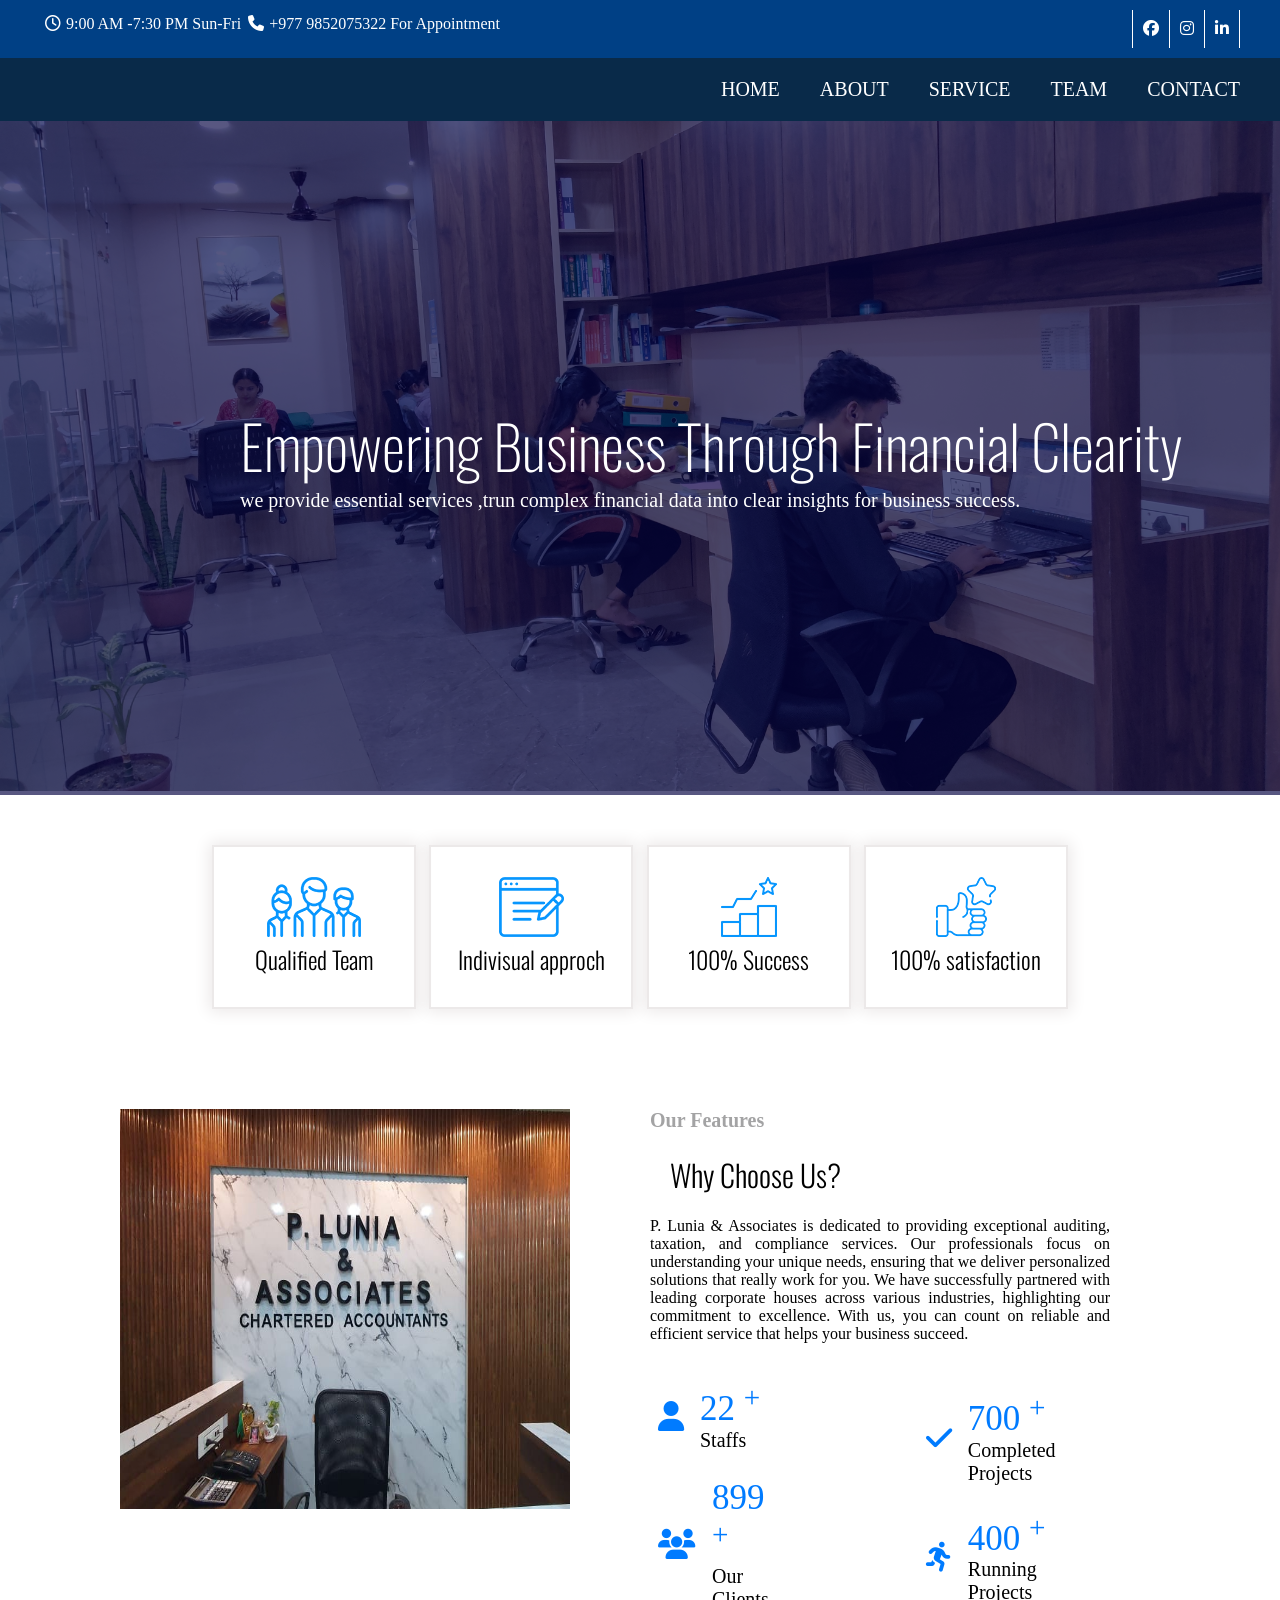
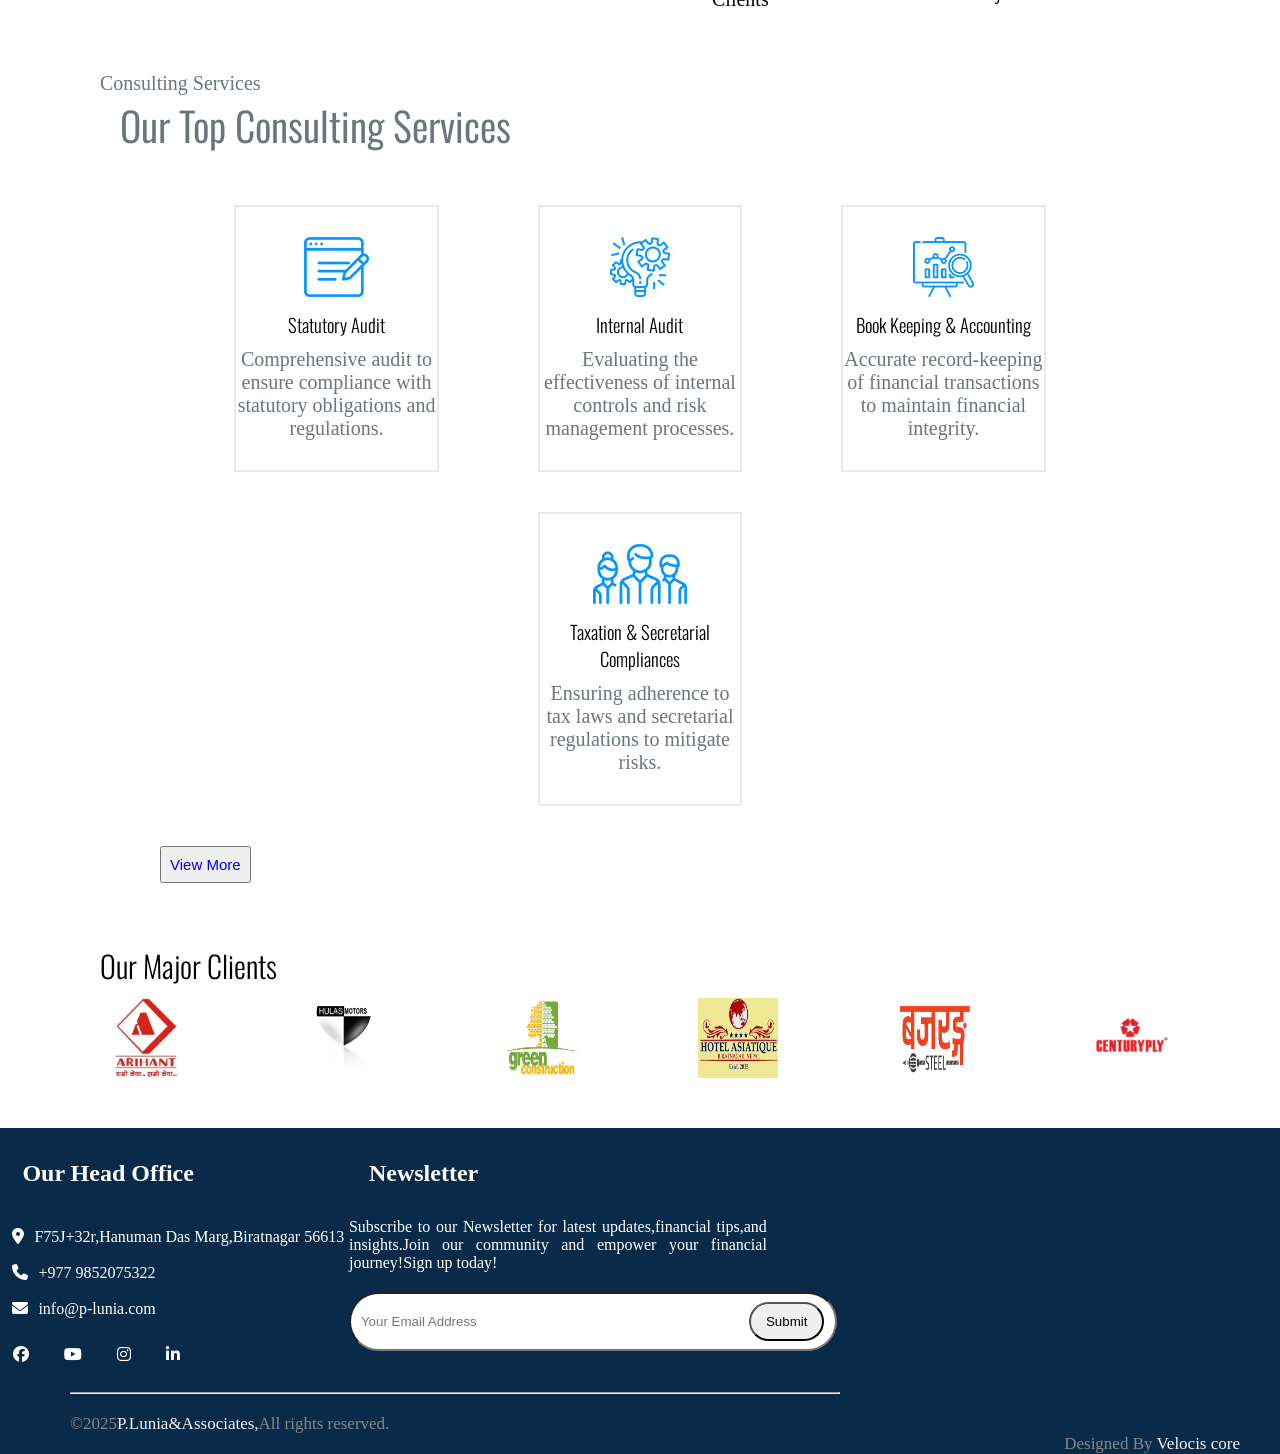
==== index.html @ 64628b95 "setup" ====
<!DOCTYPE html>
<html lang="en">
  <head>
    <meta charset="UTF-8" />
    <meta name="viewport" content="width=device-width, initial-scale=1.0" />
    <title>Document</title>
    <link rel="stylesheet" href="Assets/css/home.css" />
    <link
      rel="stylesheet"
      href="https://cdnjs.cloudflare.com/ajax/libs/font-awesome/6.7.2/css/all.min.css"
    />
    <style>
      @import url("https://fonts.googleapis.com/css2?family=Manrope:wght@200..800&family=Oswald:wght@200..700&family=Poppins:ital,wght@0,100;0,200;0,300;0,400;0,500;0,600;0,700;0,800;0,900;1,100;1,200;1,300;1,400;1,500;1,600;1,700;1,800;1,900&display=swap");
    </style>
  </head>
  <body>
    <!-- header section -->
    <header>
      <div class="topbar">
        <!-- wrapper starts here -->
        <div class="wrapper">
          <div><i class="fa-regular fa-clock"></i>9:00 AM -7:30 PM Sun-Fri</div>
          <div>
            <i class="fa-solid fa-phone"></i>+977 9852075322 For Appointment
          </div>
        </div>
        <!-- wrapper ends here -->
        <!-- social media starts here -->
        <div class="socialmedia">
          <a href="#"><i class="fa-brands fa-facebook"></i></a>
          <a href="#"><i class="fa-brands fa-instagram"></i></a>
          <a href="#"><i class="fa-brands fa-linkedin-in"></i></a>
        </div>
        <!-- social media ends here -->
      </div>
      <div class="navbar">
        <ul>
          <li><a href="index.html">HOME</a></li>
          <li><a href="about.html">ABOUT</a></li>
          <li><a href="service.html">SERVICE</a></li>
          <li><a href="team.html">TEAM</a></li>
          <li><a href="contact.html">CONTACT</a></li>
        </ul>
      </div>
    </header>
    <!-- home section starts -->
    <section class="home">
      <div class="img1">
        <img src="Assets/img/home/background.jpg" alt="img" />
      </div>
      <div class="content">
        <h2>Empowering Business Through Financial Clearity</h2>
        <p>
          we provide essential services ,trun complex financial data into clear
          insights for business success.
        </p>
      </div>
      <!-- card section -->

      <div class="card">
        <div class="team">
          <img src="Assets/img/home/home1.png" alt="icon" />
          <h2>Qualified Team</h2>
        </div>
        <div class="team">
          <img src="Assets/img/home/home2.png" alt="icon" />
          <h2>Indivisual approch</h2>
        </div>
        <div class="team">
          <img src="Assets/img/home/home3.png" alt="icon" />
          <h2>100% Success</h2>
        </div>
        <div class="team">
          <img src="Assets/img/home/home4.png" alt="icon" />
          <h2>100% satisfaction</h2>
        </div>
    </div>
      <!-- features section -->
      <div class="feature">
        <img src="Assets/img/home/about.jpg" alt="img" />
        <div class="right">
          <h3>Our Features</h3>
          <h2>Why Choose Us?</h2>
          <p>
            P. Lunia & Associates is dedicated to providing exceptional
            auditing, taxation, and compliance services. Our professionals focus
            on understanding your unique needs, ensuring that we deliver
            personalized solutions that really work for you. We have
            successfully partnered with leading corporate houses across various
            industries, highlighting our commitment to excellence. With us, you
            can count on reliable and efficient service that helps your business
            succeed.
          </p>
          <div class="row">
            <div>
              <div class="icon1">
                <i class="fa-solid fa-user"></i>
                <div class="text">
                  <h3>22 <sup>+</sup></h3>
                  <p>Staffs</p>
                </div>
              </div>

              <div class="icon1">
                <i class="fa-solid fa-users"></i>
                <div class="text">
                  <h3>899 <sup>+</sup></h3>
                  <p>Our Clients</p>
                </div>
              </div>
            </div>
            <div style="padding: 10px">
              <div class="icon1">
                <i class="fa-solid fa-check"></i>
                <div class="text">
                  <h3>700 <sup>+</sup></h3>
                  <p>Completed Projects</p>
                </div>
              </div>
              <div class="icon1">
                <i class="fa-solid fa-person-running"></i>
                <div class="text">
                  <h3>400 <sup>+</sup></h3>
                  <p>Running Projects</p>
                </div>
              </div>
            </div>
          </div>
        </div>
      </div>
    
      <!-- service section starts -->
      <div class="services">
        <div class="service">
          <p>Consulting Services</p>
          <h2>Our Top Consulting Services</h2>
        </div>
        <div class="card1">
          <div class="team1">
            <img src="Assets/img/home/icon-1.png" alt="icon1" />
            <h3>Statutory Audit</h3>
            <p>
              Comprehensive audit to ensure compliance with statutory
              obligations and regulations.
            </p>
          </div>
          <div class="team1">
            <img src="Assets/img/home/icon-2.png" alt="icon2" />
            <h3>Internal Audit</h3>
            <p>
              Evaluating the effectiveness of internal controls and risk
              management processes.
            </p>
          </div>
          <div class="team1">
            <img src="Assets/img/home/icon-3.png" alt="icon3" />
            <h3>Book Keeping & Accounting</h3>
            <p>
              Accurate record-keeping of financial transactions to maintain
              financial integrity.
            </p>
          </div>
          <div class="team1">
            <img src="Assets/img/home/icon-4.png" alt="icon1" />
            <h3>Taxation & Secretarial Compliances</h3>
            <p>
              Ensuring adherence to tax laws and secretarial regulations to
              mitigate risks.
            </p>
          </div>
        </div>
        <div class="context">
          <button><a href="service.html">View More</a></button>
        </div>
      </div>
      <div class="last">
        <h2>Our Major Clients</h2>

        <div class="clients">
          <img src="Assets/img/home/client1.jpg" alt="" />
          <img src="Assets/img/home/client2.png" alt="" />
          <img src="Assets/img/home/client3.png" alt="" />
          <img src="Assets/img/home/client4.png" alt="" />
          <img src="Assets/img/home/client5.png" alt="" />
          <img src="Assets/img/home/client6.png" alt="" />
        </div>
      </div>
    </section>
    <!-- footer starts -->
    <footer>
      <div class="container">
        <div class="left-content">
          <h2 style="margin: 20px;line-height: 50px;">Our Head Office</h2>            
          <p><i class="fa-solid fa-location-dot"></i>F75J+32r,Hanuman Das Marg,Biratnagar 56613</p>
           <p><i class="fa-solid fa-phone"></i>+977 9852075322</p>
           <p><i class="fa-solid fa-envelope"></i>info@p-lunia.com</p>
          <div class="social">
            <i class="fa-brands fa-facebook"></i>
            <i class="fa-brands fa-youtube"></i>
            <i class="fa-brands fa-instagram"></i>
            <i class="fa-brands fa-linkedin-in"></i>
          </div>
        </div>
        <div class="right-content">
          <h2 style="margin: 20px;line-height: 50px;">Newsletter</h2>
          <p style="width: 45%; text-align: justify;">
            Subscribe to our Newsletter for latest updates,financial tips,and
            insights.Join our community and empower your financial journey!Sign
            up today!
          <!-- form start -->
          <div class="form">
            <div class="input">
              <input
                type="email"
                required
                placeholder="Your Email Address"
              />
            </div>
            <div class="button">
              <button type="submit">Submit</button>
            </div>
          </div>
        </div>
      </div>
      <hr style="width: 60%; margin: 20px 0px 20px 70px;"/>
      <div class="bottom-footer">
        <p style="margin-left:70px;font-size: 17px;color: rgb(136, 136, 135);">&copy;2025<span style="color: rgb(245, 239, 239);">P.Lunia&Associates,</span>All rights reserved.</span></p>
        <p style="text-align: right; margin-right:40px; font-size:17px; color: rgb(136, 136, 135);" >Designed By <span style="color: rgb(249, 247, 247);">Velocis core</span></p>
    </div>
    </footer>
  </body>
</html>
---- Assets/css/home.css ----
*{
    padding: 0;
    margin: 0;
    text-decoration: none;
}
/* navbar start */
.topbar{
    background-color: #004085;
   display: flex;
   justify-content: space-between;
   color: white;
   padding: 10px 40px;
}
.wrapper{
 display:flex;
gap: 2px;
}

.wrapper i{
    margin: 5px 5px;
}
.socialmedia{
    display: flex;
    justify-content: center;
    align-items: center;
   a:first-child{
    border-left: 1px solid white;
   }
a{
 color: white;
border-right: 1px solid white; 
 padding: 10px 10px; 
    margin-top: 0;
    margin-bottom: 0;
}
a:hover{
    background-color: white;
    color: #007bff;
}
}
.navbar  {
    background-color: #092a49;
    color: white;
    padding: 20px 10px;
ul{
    display: flex;
    list-style: none;
    gap: 10px;
    justify-content: flex-end;

}
a{
    color: white;
    font-size: 20px;
    margin-right: 30px;
}
a:hover{
    color:#007bff;;
}
} 
/* navbar ends */

/* home section starts */
.img1{
    position: relative;
img{
    height: 670px;
       width: 100%; 
       object-fit: cover; 
}
}
.content{
    position: absolute;
    top: 25rem;
    left: 15rem;
    color: white;
    h2{
        font-size: 60px;
        font-family: 'Oswald';
        font-weight: 200;
    }
    p{
        font-size: 20px;
    }  
}
.img1::after{
    content: "";
    top: 0px;
    bottom: 0px;
    right: 0px;
    left: 0px;
     background-color: #040241a9; 
    position: absolute;

}
/* card section */
.card{
        width: 68%;
        background-color: white;
        margin: 0 auto;
        
        display: flex;
        justify-content: space-around;
        flex-wrap: wrap;
        h2{
            font-family: 'Oswald';
            font-weight: 300;
        }
   
    .team{
        flex-basis: 23%;
        margin: 50px 0px;
        text-align: center;
        padding: 30px 0px;
        border: 2px solid rgb(236, 233, 233);
        box-shadow: 0px 0px 15px 3px rgb(236, 233, 233);
        h3{
            padding: 10px 10px;
             font-family: 'Oswald',sans-serif; 
             font-weight: 300;
            }        
    }
    .team:hover{
        box-shadow: none;
    }
    
}
    
    /* features section */
    .feature{
        margin: 50px;
        display:flex;
        justify-content: space-around; 
         margin-left:80px;
           img{
            height: 400px;
            width: 450px;
        }       
    .right{
        width:40%;
        text-align: justify;
        margin-right: 5rem;
         
         h3{
            color: #a3a3a4;
            font-size: 20px;
        } 
        h2{
            font-family:'Oswald',sans-serif ;
            font-size: 30px;
            font-weight: 300;
            padding: 20px;
        }
         .row{
            display: flex;
            padding-top: 20px;
            gap: 120px;
            i{
                padding: 8px;
                color: #007bff;
                align-self: center;
            }
            .icon1{
                display: flex;
                font-size: 30px;
                /* gap: 10px; */
                padding-top: 10px;
               
            } 
            h3{
                font-size: 35px;
                color: #007bff;
                font-weight: 150;
            }
            p{
                font-size: 20px;

            }
           .text{
            padding: 8px;

           }
         }
    }


}
/* service section */
.services {
    /* padding: 50px; */
    .service{
        margin: 50px;
        padding-left: 50px;
    }
    p{
        color:#6c757d;
        font-size: 20px;
         
    }
    h2{
        font-size: 40px;
       margin-left: 20px;
        color:#6c757d;
        font-family: 'Oswald'; 
        font-weight: 350;  
    }
    
        h3{
            
             font-family: 'Oswald'; 
             font-weight: 300;
            }        
    
    }
    .card1{

        width: 68%;
        background-color: white;
        margin: 0 auto;
        display: flex;
        justify-content: space-around;
        flex-wrap: wrap;
        gap: 40px 40px;
        
    }
        
   
    .team1{
        flex-basis: 23%;
        text-align: center;
        padding: 30px 0px;
        border: 2px solid rgb(236, 233, 233);
        h3{
            padding: 10px 10px;
             font-family: 'Oswald',sans-serif; 
             font-weight: 300;
            }        
    }  
    .team1:hover{
        box-shadow: 0px 0px 15px 3px rgb(236, 233, 233);
    }


/* for button */
   .context{
    margin-left: 10rem;
    padding-top:40px;
    button{
        font-size: 15px;
        padding: 8px;
    }

   }

   /* last section */
   .last{
    padding: 50px;
    h2{
        margin-left: 40px;
        padding: 10px;
        font-family: 'Oswald',sans-serif;
        font-weight: 300;
        font-size: 30px;
    }
   }
   .clients{
    display: flex;
    justify-content: space-around;
    
img{
    width: 80px;
   }
}

/* footer starts */
footer{
    background-color: #092a49;

   }
.container{
    color: white;
    display: flex;
    margin: 0 auto;
    justify-content: space-around;
    
         p i{
       margin: 10px;
     }

    .social i{
        color: white;
        padding: 20px 20px 10px 11px;
    }
            .form{
            position: relative;
        }
            input{
             padding: 20px 10px;
            width: 50%;
            margin-top:20px;
            border-radius: 40px;
           
        }
       button{
             padding: 10px 15px;
            border-radius: 30px;
             position: absolute;
             left: 30em; 
             top: 2.2em;
            
        }
        button:hover{
            background-color: #092a49;
            color: #007bff;
            
        }
        
        
    }
    /* using media query for responsive websites */
     @media(max-width:768px){
        
        /* body{
            font-size: 14px;
        } */
        /* for home section */
        .content{
            h2{
                font-size: 45px;
                text-align: center;
            }
            
        }
        /* for card section */
        /* .card{
            flex-wrap: wrap;
            .team{
                flex-basis: 48%;
            }
        } */
        /* for feature section */
       .feature{
        flex-wrap: wrap;
        .right{
            padding-top: 20px;
            width: 80%;
        }
       }
       /* for services section */
       .card1{
        flex-wrap: wrap;
        
        .team1{
            flex-basis: 25%;
            /* margin: 30px; */
            padding: 10px;
        }
       }
       }
       /* for last section */
       /* .last{
       } */
/* for footer section */
       .container{
        flex-wrap: wrap;
       }
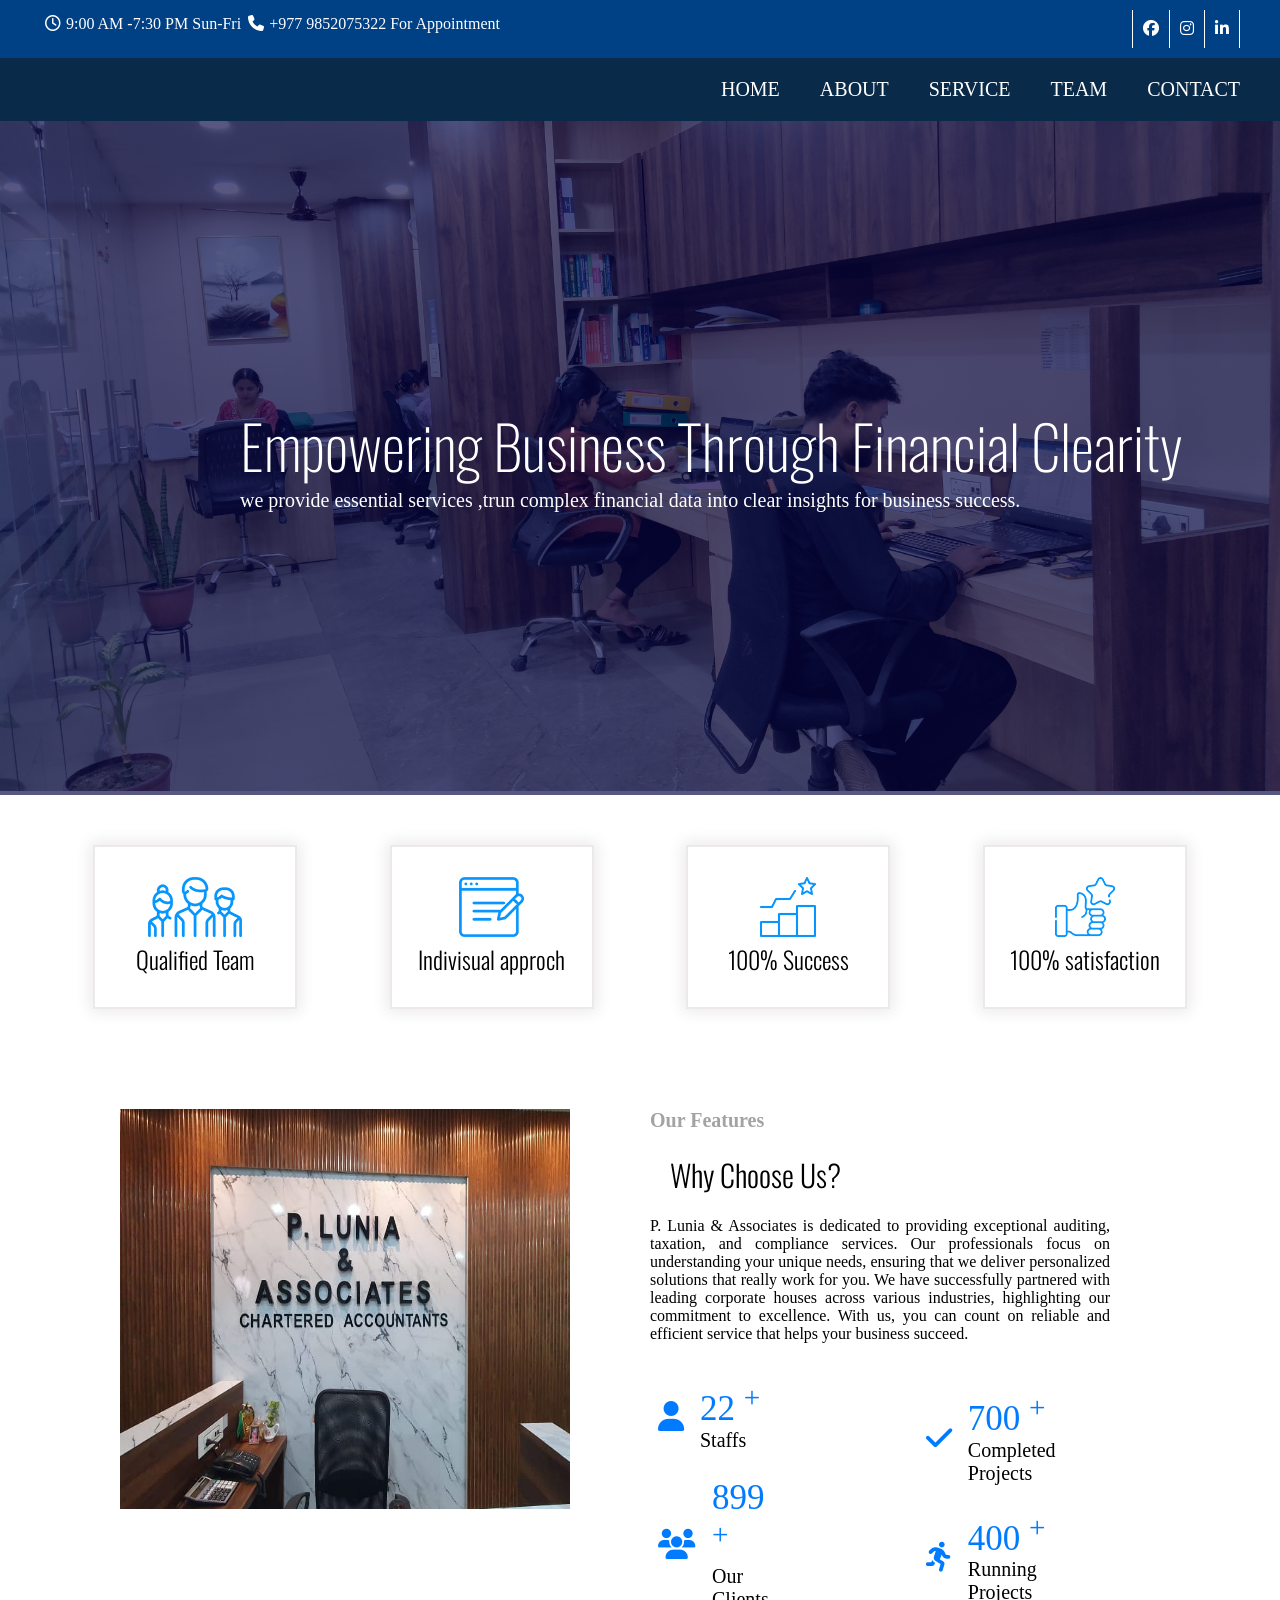
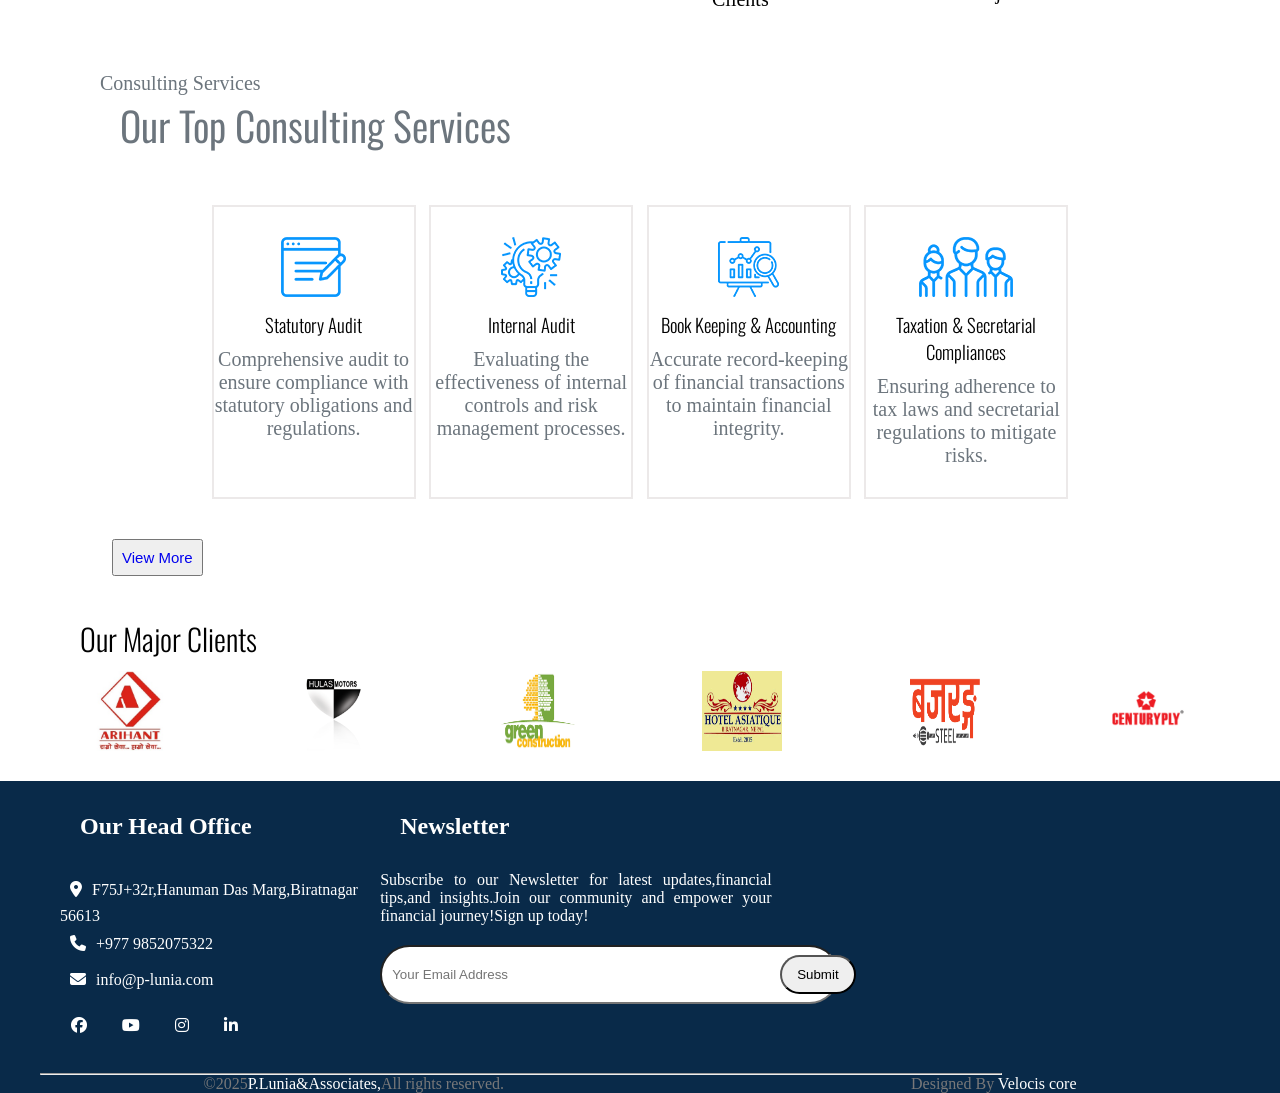
==== commit 900c94b1: "service and team responsive" ====
--- a/index.html
+++ b/index.html
@@ -34,26 +34,26 @@
         <!-- social media ends here -->
       </div>
       <div class="navbar">
-        <ul>
-          <li><a href="index.html">HOME</a></li>
-          <li><a href="about.html">ABOUT</a></li>
-          <li><a href="service.html">SERVICE</a></li>
-          <li><a href="team.html">TEAM</a></li>
-          <li><a href="contact.html">CONTACT</a></li>
-        </ul>
+        <a href="index.html">HOME</a>
+        <a href="about.html">ABOUT</a>
+        <a href="service.html">SERVICE</a>
+        <a href="team.html">TEAM</a>
+        <a href="contact.html">CONTACT</a>
       </div>
     </header>
     <!-- home section starts -->
-    <section class="home">
-      <div class="img1">
-        <img src="Assets/img/home/background.jpg" alt="img" />
-      </div>
-      <div class="content">
-        <h2>Empowering Business Through Financial Clearity</h2>
-        <p>
-          we provide essential services ,trun complex financial data into clear
-          insights for business success.
-        </p>
+    <section>
+      <div class="home">
+        <div class="img1">
+          <img src="Assets/img/home/background.jpg" alt="img" />
+        </div>
+        <div class="content">
+          <h2>Empowering Business Through Financial Clearity</h2>
+          <p>
+            we provide essential services ,trun complex financial data into
+            clear insights for business success.
+          </p>
+        </div>
       </div>
       <!-- card section -->
 
@@ -74,7 +74,7 @@
           <img src="Assets/img/home/home4.png" alt="icon" />
           <h2>100% satisfaction</h2>
         </div>
-    </div>
+      </div>
       <!-- features section -->
       <div class="feature">
         <img src="Assets/img/home/about.jpg" alt="img" />
@@ -128,7 +128,7 @@
           </div>
         </div>
       </div>
-    
+
       <!-- service section starts -->
       <div class="services">
         <div class="service">
@@ -190,10 +190,13 @@
     <footer>
       <div class="container">
         <div class="left-content">
-          <h2 style="margin: 20px;line-height: 50px;">Our Head Office</h2>            
-          <p><i class="fa-solid fa-location-dot"></i>F75J+32r,Hanuman Das Marg,Biratnagar 56613</p>
-           <p><i class="fa-solid fa-phone"></i>+977 9852075322</p>
-           <p><i class="fa-solid fa-envelope"></i>info@p-lunia.com</p>
+          <h2 style="margin: 20px; line-height: 50px">Our Head Office</h2>
+          <p>
+            <i class="fa-solid fa-location-dot"></i>F75J+32r,Hanuman Das
+            Marg,Biratnagar 56613
+          </p>
+          <p><i class="fa-solid fa-phone"></i>+977 9852075322</p>
+          <p><i class="fa-solid fa-envelope"></i>info@p-lunia.com</p>
           <div class="social">
             <i class="fa-brands fa-facebook"></i>
             <i class="fa-brands fa-youtube"></i>
@@ -202,19 +205,17 @@
           </div>
         </div>
         <div class="right-content">
-          <h2 style="margin: 20px;line-height: 50px;">Newsletter</h2>
-          <p style="width: 45%; text-align: justify;">
+          <h2 style="margin: 20px; line-height: 50px">Newsletter</h2>
+          <p style="width: 45%; text-align: justify">
             Subscribe to our Newsletter for latest updates,financial tips,and
             insights.Join our community and empower your financial journey!Sign
             up today!
-          <!-- form start -->
+            <!-- form start -->
+          </p>
+
           <div class="form">
             <div class="input">
-              <input
-                type="email"
-                required
-                placeholder="Your Email Address"
-              />
+              <input type="email" required placeholder="Your Email Address" />
             </div>
             <div class="button">
               <button type="submit">Submit</button>
@@ -222,11 +223,16 @@
           </div>
         </div>
       </div>
-      <hr style="width: 60%; margin: 20px 0px 20px 70px;"/>
+      <hr style="width: 75%; margin-left: 40px" />
       <div class="bottom-footer">
-        <p style="margin-left:70px;font-size: 17px;color: rgb(136, 136, 135);">&copy;2025<span style="color: rgb(245, 239, 239);">P.Lunia&Associates,</span>All rights reserved.</span></p>
-        <p style="text-align: right; margin-right:40px; font-size:17px; color: rgb(136, 136, 135);" >Designed By <span style="color: rgb(249, 247, 247);">Velocis core</span></p>
-    </div>
+        <p>
+          &copy;2025<a href="https://www.p-lunia.com/">P.Lunia&Associates,</a
+          >All rights reserved.
+        </p>
+        <p>
+          Designed By <a href="https://www.velociscore.com/">Velocis core</a>
+        </p>
+      </div>
     </footer>
   </body>
-</html>+</html>
--- a/Assets/css/home.css
+++ b/Assets/css/home.css
@@ -42,13 +42,13 @@
     background-color: #092a49;
     color: white;
     padding: 20px 10px;
-ul{
     display: flex;
-    list-style: none;
     gap: 10px;
     justify-content: flex-end;
-
-}
+    position: sticky;
+    top: 0;
+    
+
 a{
     color: white;
     font-size: 20px;
@@ -66,8 +66,8 @@
 img{
     height: 670px;
        width: 100%; 
-       object-fit: cover; 
-}
+        object-fit: cover; 
+} 
 }
 .content{
     position: absolute;
@@ -75,6 +75,7 @@
     left: 15rem;
     color: white;
     h2{
+        color: white;
         font-size: 60px;
         font-family: 'Oswald';
         font-weight: 200;
@@ -93,22 +94,23 @@
     position: absolute;
 
 }
+
 /* card section */
 .card{
-        width: 68%;
+        
         background-color: white;
         margin: 0 auto;
         
         display: flex;
-        justify-content: space-around;
-        flex-wrap: wrap;
+        justify-content: space-evenly;
+        /* flex-wrap: wrap; */
         h2{
             font-family: 'Oswald';
             font-weight: 300;
         }
    
     .team{
-        flex-basis: 23%;
+        width: 200px;
         margin: 50px 0px;
         text-align: center;
         padding: 30px 0px;
@@ -220,7 +222,7 @@
         display: flex;
         justify-content: space-around;
         flex-wrap: wrap;
-        gap: 40px 40px;
+        /* gap: 40px 40px; */
         
     }
         
@@ -243,7 +245,7 @@
 
 /* for button */
    .context{
-    margin-left: 10rem;
+    margin-left: 7rem;
     padding-top:40px;
     button{
         font-size: 15px;
@@ -254,7 +256,7 @@
 
    /* last section */
    .last{
-    padding: 50px;
+    margin: 30px;
     h2{
         margin-left: 40px;
         padding: 10px;
@@ -274,19 +276,18 @@
 
 /* footer starts */
 footer{
-    background-color: #092a49;
+    background-color: #092a49;  
 
    }
 .container{
+    display: flex;
+padding-left: 30px;
+    margin: 30px;
+    justify-content: space-between;
     color: white;
-    display: flex;
-    margin: 0 auto;
-    justify-content: space-around;
-    
          p i{
        margin: 10px;
      }
-
     .social i{
         color: white;
         padding: 20px 20px 10px 11px;
@@ -295,9 +296,9 @@
             position: relative;
         }
             input{
-             padding: 20px 10px;
+            padding: 20px 10px;
             width: 50%;
-            margin-top:20px;
+            margin-top: 20px;
             border-radius: 40px;
            
         }
@@ -313,59 +314,98 @@
             background-color: #092a49;
             color: #007bff;
             
-        }
-        
-        
-    }
-    /* using media query for responsive websites */
-     @media(max-width:768px){
-        
-        /* body{
-            font-size: 14px;
-        } */
-        /* for home section */
+        } 
+    }
+    .bottom-footer{
+        display: flex;
+        justify-content: space-around;
+        p{
+            color: #787879;  
+        }
+    a{
+        text-decoration: none;
+        color: white;
+    }  
+} 
+/* using media query for responsive websites */
+@media(max-width:768px){
+    .topbar{
+        display: none;
+    }
+    .navbar{
+        flex-direction: column;
+        width: auto;
+    }
+    /* for home section */
+    .img1{
+        background-size: 100%;
+        }
+        
         .content{
-            h2{
-                font-size: 45px;
-                text-align: center;
-            }
-            
-        }
-        /* for card section */
-        /* .card{
-            flex-wrap: wrap;
-            .team{
-                flex-basis: 48%;
-            }
-        } */
-        /* for feature section */
-       .feature{
+        position: absolute;
+        top: 30rem;
+        left: 1rem;
+        /* text-align: center; */
+        h2{
+            font-size: 40px;
+        }
+        
+        }
+
+    /* for card section */
+    .card{
         flex-wrap: wrap;
-        .right{
-            padding-top: 20px;
-            width: 80%;
-        }
-       }
-       /* for services section */
-       .card1{
-        flex-wrap: wrap;
-        
-        .team1{
-            flex-basis: 25%;
-            /* margin: 30px; */
-            padding: 10px;
-        }
-       }
-       }
-       /* for last section */
-       /* .last{
-       } */
-/* for footer section */
-       .container{
-        flex-wrap: wrap;
-       }
+        
+    }
+    /* for feature section */
+   .feature{
+    flex-wrap: wrap;
+    .right{
+        padding-top: 20px;
+        width: 80%;
+    }
+   }
+   /* for services section */
+    .card1{
+    flex-wrap: wrap;
+    gap: 20px;
+    
+    .team1{
+        flex-basis: 40%;
+        /* margin: 30px; */
+         /* padding: 10px;  */
+    }
+   /* for last section */
+     .last{
+        h2{
+            margin-left: 50px;
+        }
+    } 
+}
+        /*  for footer section */ 
+        footer{
+            width: fit-content;
+        }
+   .container{
+    flex-wrap: wrap;
+    input{
+        width: 70%;
+    }
+   } 
+}
+@media(max-width:320px){
+    /* .card{
        
-
-    
-    
-
+    } */
+
+
+}
+    
+   
+
+       
+       
+
+    
+    
+
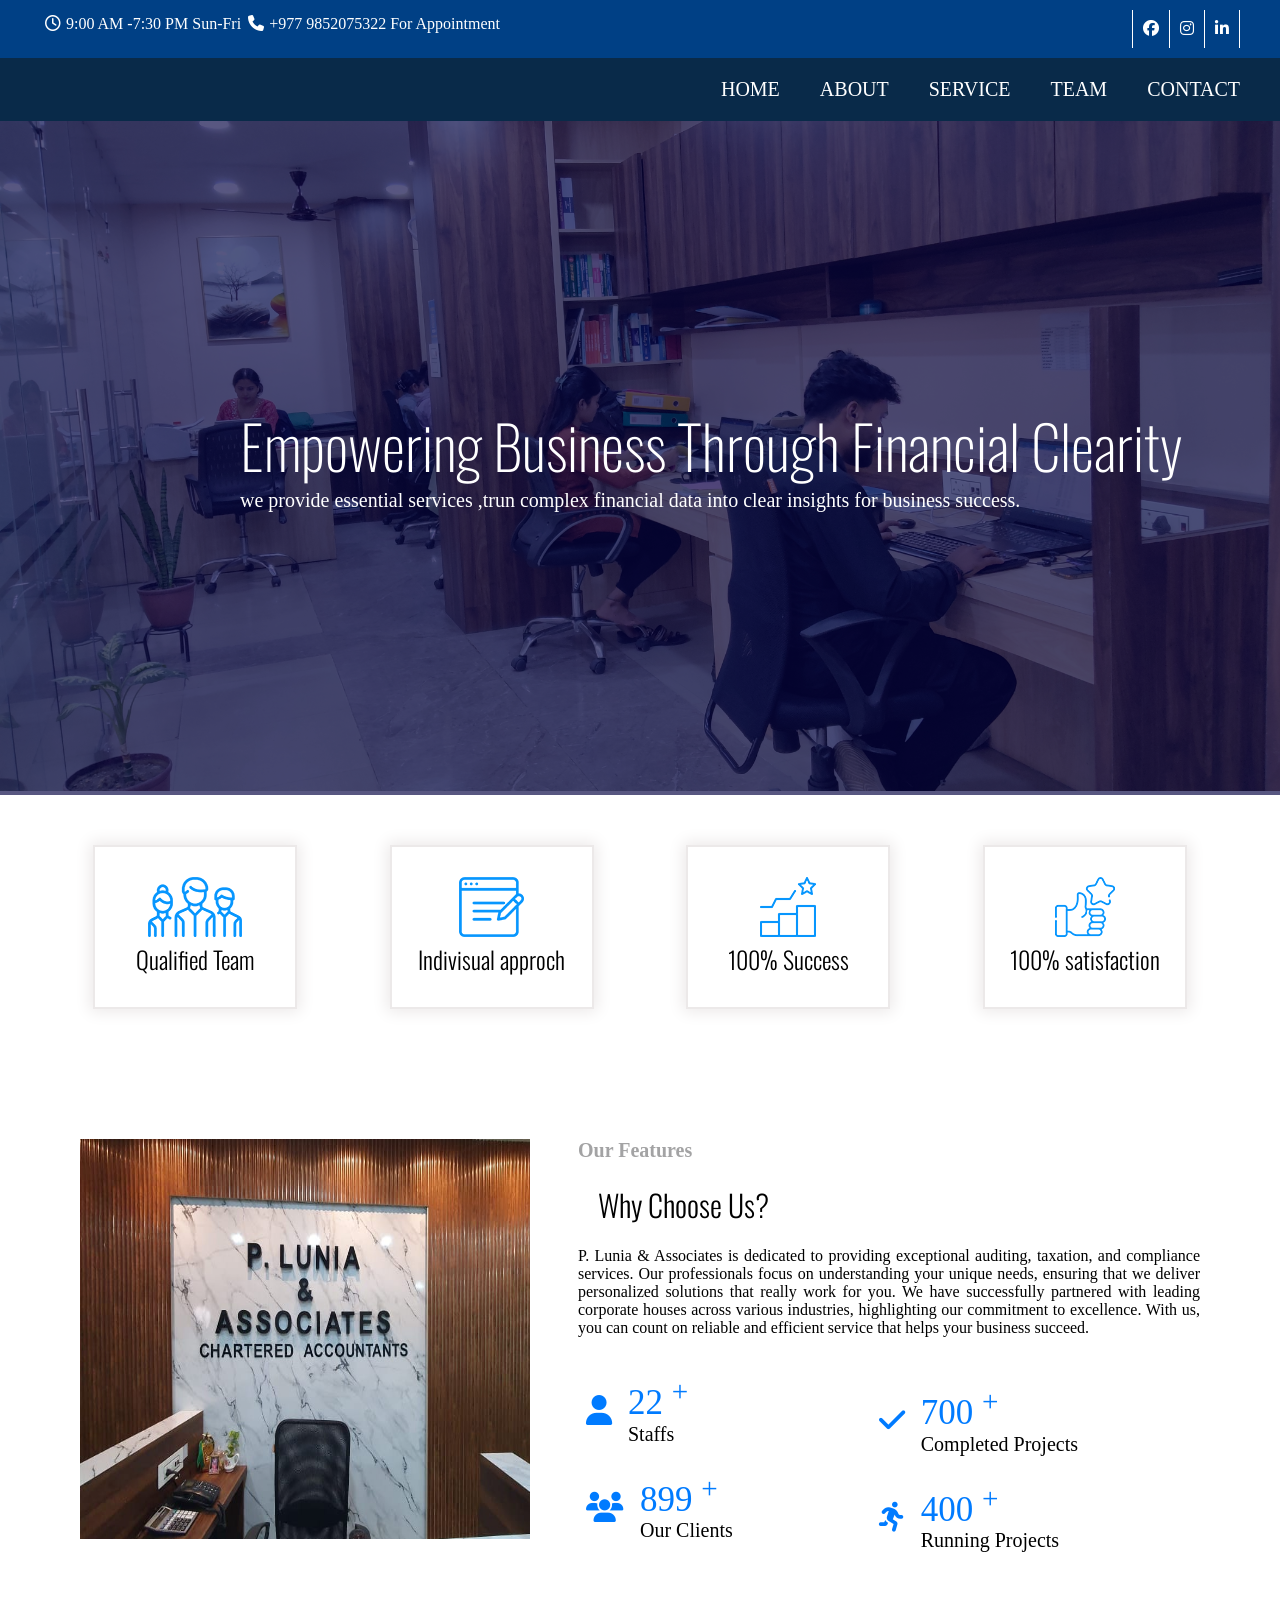
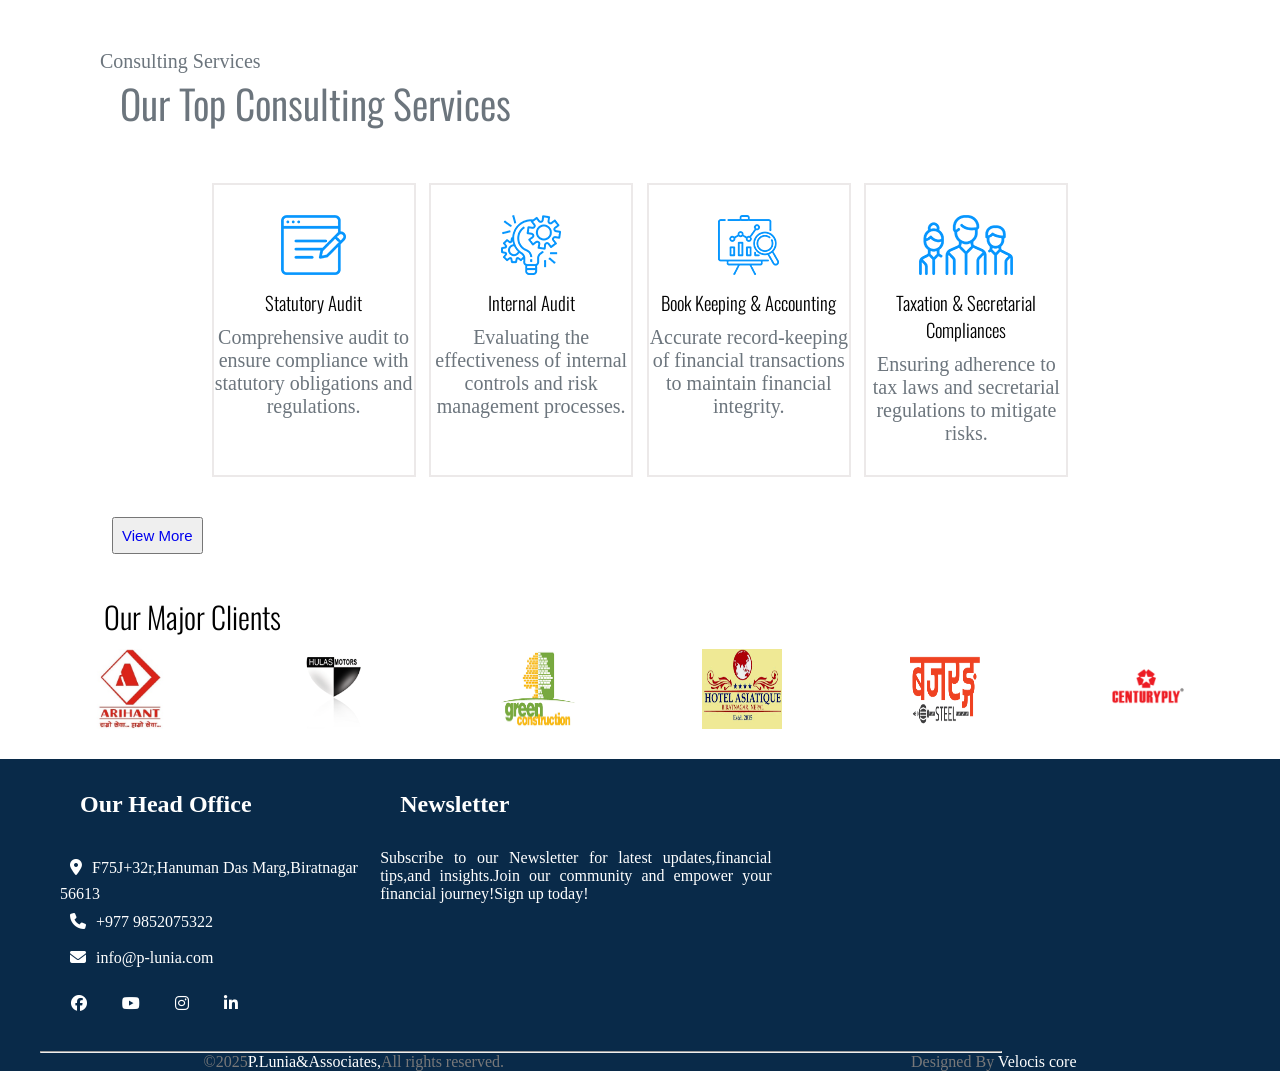
==== commit 3d06264e: "about section responsive" ====
--- a/index.html
+++ b/index.html
@@ -210,17 +210,16 @@
             Subscribe to our Newsletter for latest updates,financial tips,and
             insights.Join our community and empower your financial journey!Sign
             up today!
-            <!-- form start -->
-          </p>
-
-          <div class="form">
+          </p>
+          <!-- form start -->
+          <!-- <div class="form">
             <div class="input">
               <input type="email" required placeholder="Your Email Address" />
             </div>
             <div class="button">
               <button type="submit">Submit</button>
             </div>
-          </div>
+          </div> -->
         </div>
       </div>
       <hr style="width: 75%; margin-left: 40px" />
--- a/Assets/css/home.css
+++ b/Assets/css/home.css
@@ -103,7 +103,7 @@
         
         display: flex;
         justify-content: space-evenly;
-        /* flex-wrap: wrap; */
+        flex-wrap: wrap;
         h2{
             font-family: 'Oswald';
             font-weight: 300;
@@ -130,19 +130,16 @@
     
     /* features section */
     .feature{
-        margin: 50px;
+        margin:5rem;
         display:flex;
         justify-content: space-around; 
-         margin-left:80px;
+         gap:3rem;
            img{
             height: 400px;
             width: 450px;
         }       
     .right{
-        width:40%;
         text-align: justify;
-        margin-right: 5rem;
-         
          h3{
             color: #a3a3a4;
             font-size: 20px;
@@ -165,7 +162,6 @@
             .icon1{
                 display: flex;
                 font-size: 30px;
-                /* gap: 10px; */
                 padding-top: 10px;
                
             } 
@@ -176,11 +172,9 @@
             }
             p{
                 font-size: 20px;
-
             }
            .text{
             padding: 8px;
-
            }
          }
     }
@@ -258,7 +252,7 @@
    .last{
     margin: 30px;
     h2{
-        margin-left: 40px;
+        margin-left:4rem;
         padding: 10px;
         font-family: 'Oswald',sans-serif;
         font-weight: 300;
@@ -268,6 +262,7 @@
    .clients{
     display: flex;
     justify-content: space-around;
+    flex-wrap: wrap;
     
 img{
     width: 80px;
@@ -336,70 +331,30 @@
         flex-direction: column;
         width: auto;
     }
-    /* for home section */
-    .img1{
-        background-size: 100%;
-        }
-        
-        .content{
-        position: absolute;
-        top: 30rem;
-        left: 1rem;
-        /* text-align: center; */
-        h2{
-            font-size: 40px;
-        }
-        
-        }
-
-    /* for card section */
-    .card{
+   } 
+   @media(max-width:1005px){
+    .feature{
         flex-wrap: wrap;
-        
-    }
-    /* for feature section */
-   .feature{
-    flex-wrap: wrap;
-    .right{
-        padding-top: 20px;
-        width: 80%;
-    }
-   }
-   /* for services section */
+        margin: 2rem;
+        img{
+            height: auto;
+            width: 100%;
+        }
+    }
+
+    .services .service{
+        margin: 10px;
+        padding-left: 20px;
+    }
     .card1{
-    flex-wrap: wrap;
-    gap: 20px;
-    
+        gap: 10px;
+    }
     .team1{
-        flex-basis: 40%;
-        /* margin: 30px; */
-         /* padding: 10px;  */
-    }
-   /* for last section */
-     .last{
-        h2{
-            margin-left: 50px;
-        }
-    } 
-}
-        /*  for footer section */ 
-        footer{
-            width: fit-content;
-        }
-   .container{
-    flex-wrap: wrap;
-    input{
-        width: 70%;
-    }
-   } 
-}
-@media(max-width:320px){
-    /* .card{
-       
-    } */
-
-
-}
+       flex-basis: 42%;
+       padding: 10px;
+    }  
+   
+   }
     
    
 
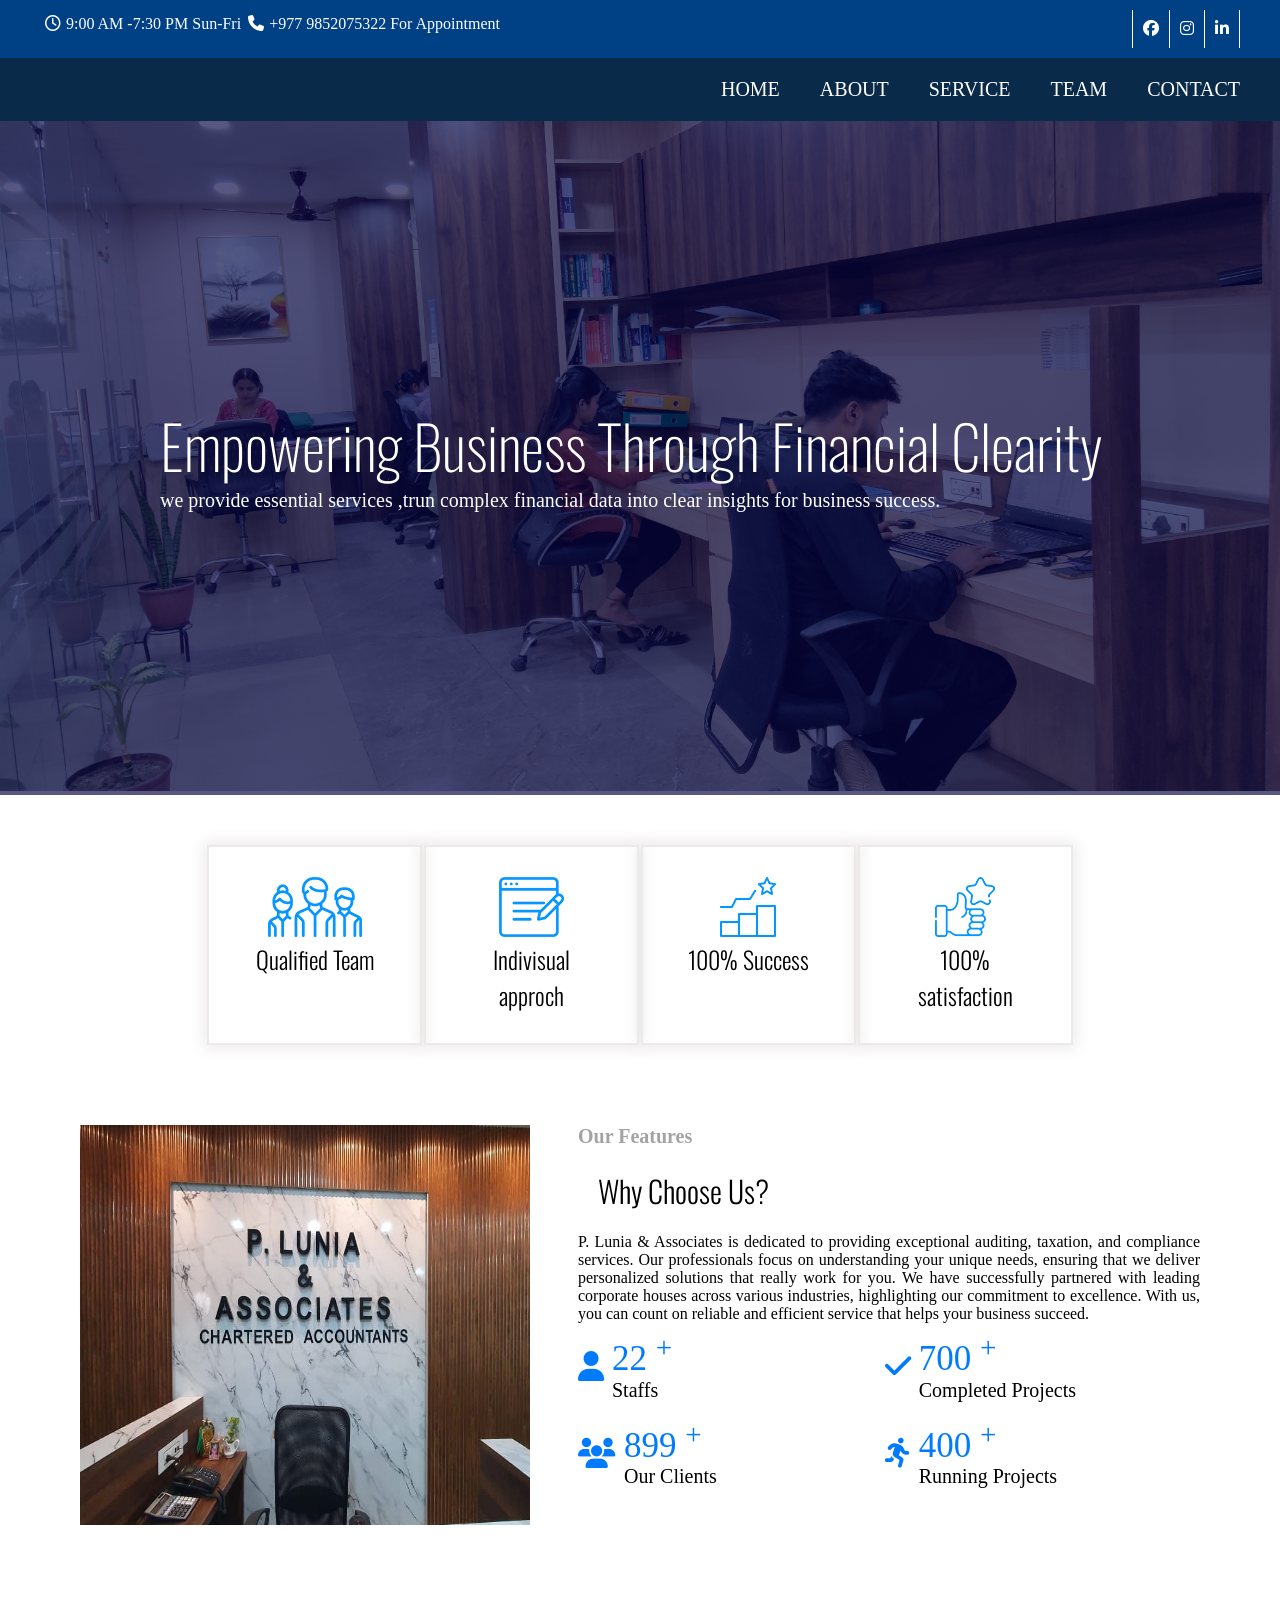
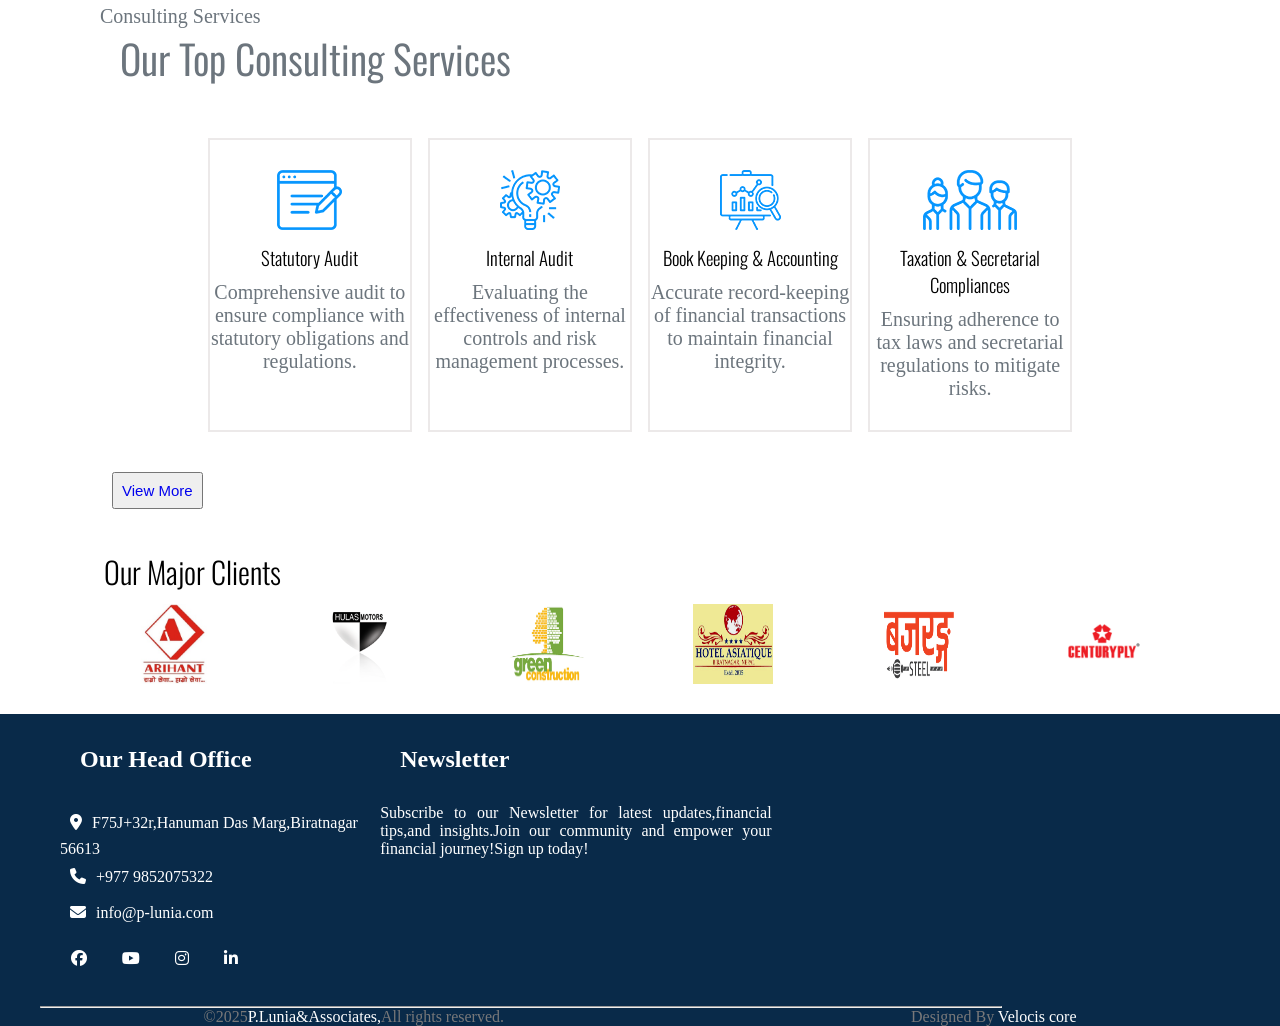
==== commit f783dd44: "home service ,feature section updated" ====
--- a/index.html
+++ b/index.html
@@ -109,7 +109,7 @@
                 </div>
               </div>
             </div>
-            <div style="padding: 10px">
+            <div>
               <div class="icon1">
                 <i class="fa-solid fa-check"></i>
                 <div class="text">
--- a/Assets/css/home.css
+++ b/Assets/css/home.css
@@ -23,6 +23,7 @@
     display: flex;
     justify-content: center;
     align-items: center;
+
    a:first-child{
     border-left: 1px solid white;
    }
@@ -72,7 +73,7 @@
 .content{
     position: absolute;
     top: 25rem;
-    left: 15rem;
+    left: 10rem;
     color: white;
     h2{
         color: white;
@@ -97,10 +98,9 @@
 
 /* card section */
 .card{
-        
+        width: 68%;
         background-color: white;
         margin: 0 auto;
-        
         display: flex;
         justify-content: space-evenly;
         flex-wrap: wrap;
@@ -110,10 +110,10 @@
         }
    
     .team{
-        width: 200px;
-        margin: 50px 0px;
+        flex-basis: 15%;
+        margin-top: 50px;
         text-align: center;
-        padding: 30px 0px;
+        padding: 30px 40px;
         border: 2px solid rgb(236, 233, 233);
         box-shadow: 0px 0px 15px 3px rgb(236, 233, 233);
         h3{
@@ -133,7 +133,8 @@
         margin:5rem;
         display:flex;
         justify-content: space-around; 
-         gap:3rem;
+        gap: 3rem;
+         
            img{
             height: 400px;
             width: 450px;
@@ -152,19 +153,18 @@
         }
          .row{
             display: flex;
-            padding-top: 20px;
-            gap: 120px;
+            /* justify-content: space-around; */
+            gap: 10rem;
+            align-items: center;
             i{
-                padding: 8px;
                 color: #007bff;
                 align-self: center;
             }
             .icon1{
                 display: flex;
-                font-size: 30px;
-                padding-top: 10px;
-               
+                font-size: 30px;    
             } 
+
             h3{
                 font-size: 35px;
                 color: #007bff;
@@ -178,8 +178,6 @@
            }
          }
     }
-
-
 }
 /* service section */
 .services {
@@ -200,7 +198,6 @@
         font-family: 'Oswald'; 
         font-weight: 350;  
     }
-    
         h3{
             
              font-family: 'Oswald'; 
@@ -209,18 +206,14 @@
     
     }
     .card1{
-
         width: 68%;
         background-color: white;
         margin: 0 auto;
         display: flex;
         justify-content: space-around;
-        flex-wrap: wrap;
-        /* gap: 40px 40px; */
-        
-    }
-        
-   
+        flex-wrap: wrap; 
+        gap: 10px;   
+    }
     .team1{
         flex-basis: 23%;
         text-align: center;
@@ -261,7 +254,7 @@
    }
    .clients{
     display: flex;
-    justify-content: space-around;
+    justify-content: space-evenly;
     flex-wrap: wrap;
     
 img{
@@ -278,7 +271,7 @@
     display: flex;
 padding-left: 30px;
     margin: 30px;
-    justify-content: space-between;
+    justify-content: space-around;
     color: white;
          p i{
        margin: 10px;
@@ -323,7 +316,40 @@
     }  
 } 
 /* using media query for responsive websites */
-@media(max-width:768px){
+
+   @media(max-width:1005px){
+    .team{
+        flex-basis:45%;
+     } 
+    .content{
+        width: auto;
+        h2{
+            font-size: 40px;
+        }
+    }
+    .feature{
+        flex-wrap: wrap;
+        margin: 2rem;
+        img{
+            height: auto;
+            width:100%;
+        }
+    }
+    .services{
+     .service{
+        margin: 10px;
+        padding-left: 20px;
+        h2{
+            font-size: 30px;
+        }  
+    }
+    .team1{
+       flex-basis:45%;
+       padding: 10px;
+    } 
+}    
+   }
+   @media(max-width:768px){
     .topbar{
         display: none;
     }
@@ -332,29 +358,25 @@
         width: auto;
     }
    } 
-   @media(max-width:1005px){
-    .feature{
-        flex-wrap: wrap;
-        margin: 2rem;
-        img{
-            height: auto;
-            width: 100%;
-        }
-    }
-
-    .services .service{
-        margin: 10px;
-        padding-left: 20px;
-    }
-    .card1{
-        gap: 10px;
-    }
-    .team1{
-       flex-basis: 42%;
-       padding: 10px;
-    }  
-   
-   }
+   @media(max-width:647px){
+    .content{
+        top: 25rem;
+        left: 8rem; 
+   }
+}
+@media(max-width:492px){
+    .row{
+        flex-wrap: wrap;
+        gap: 1px;
+       
+    }
+    .container{
+        flex-wrap: wrap;
+    }
+    .bottom-footer{
+        flex-wrap: wrap;
+    }
+}
     
    
 
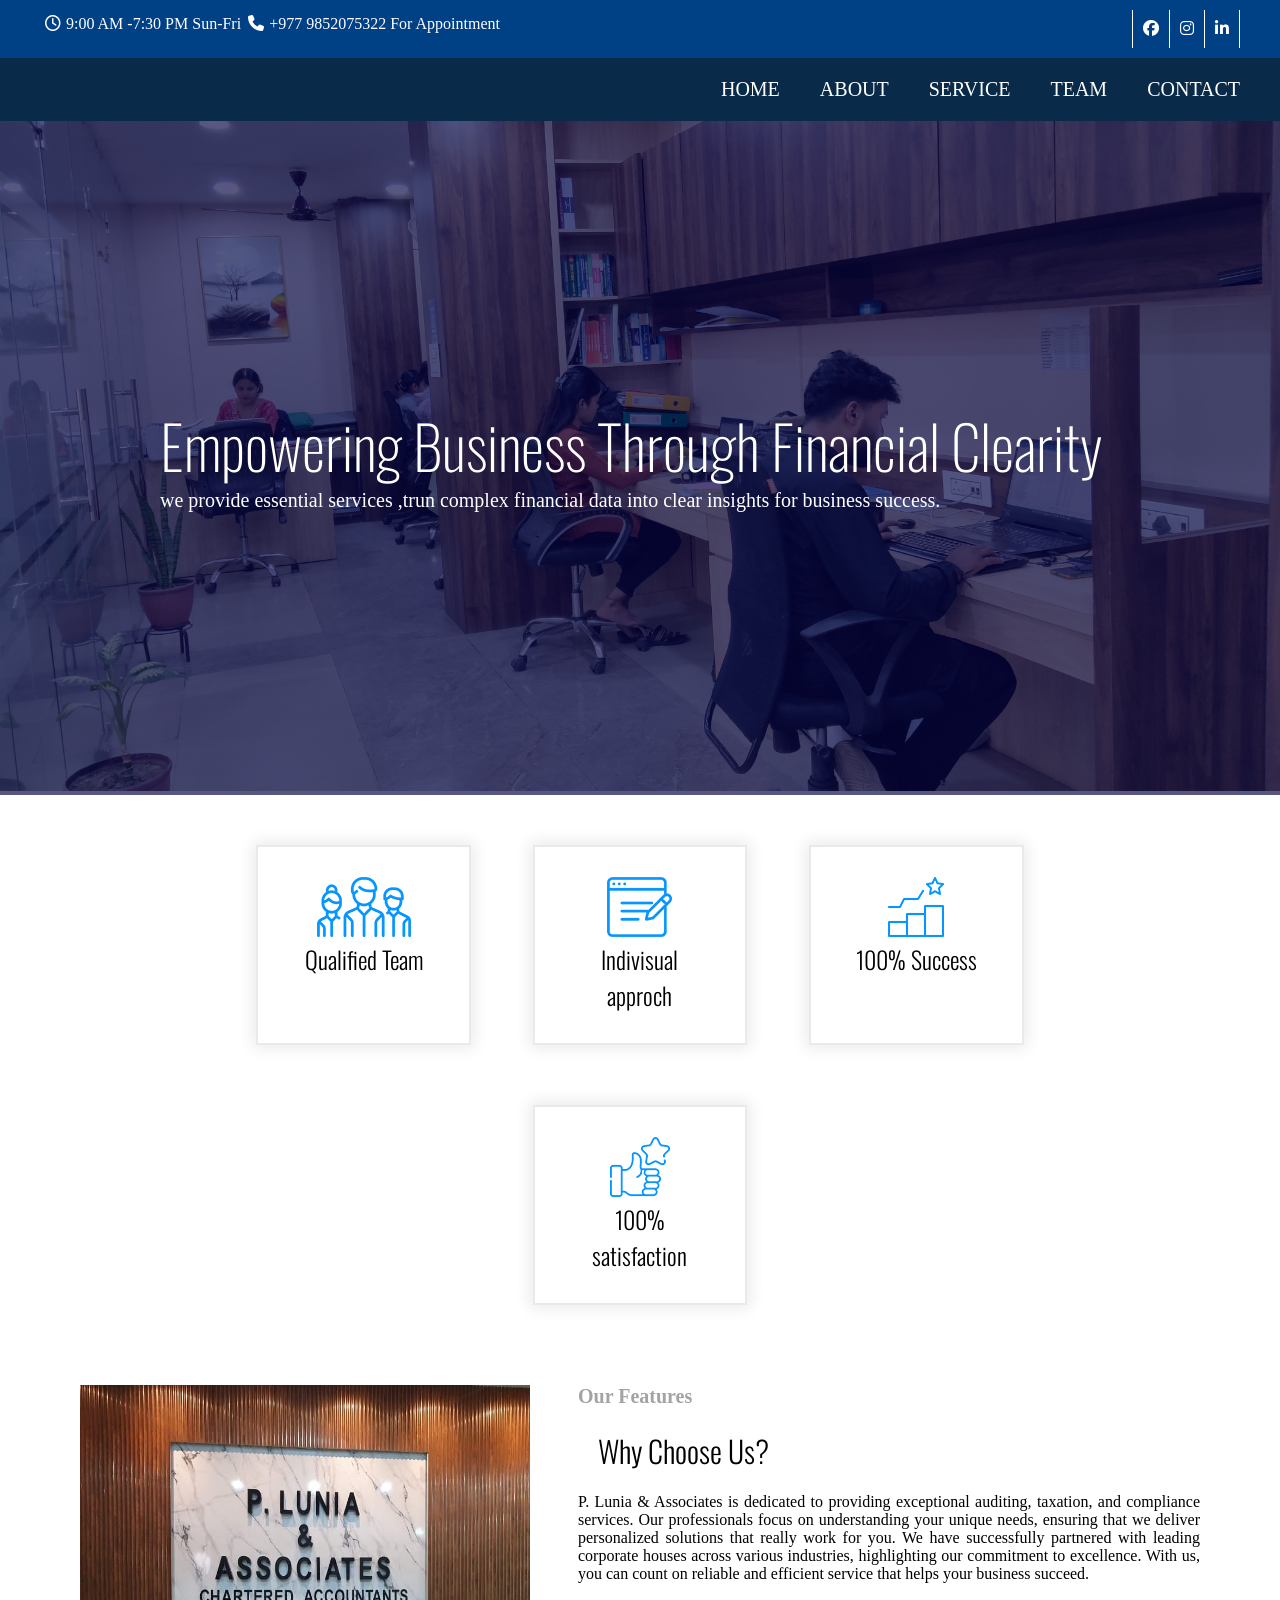
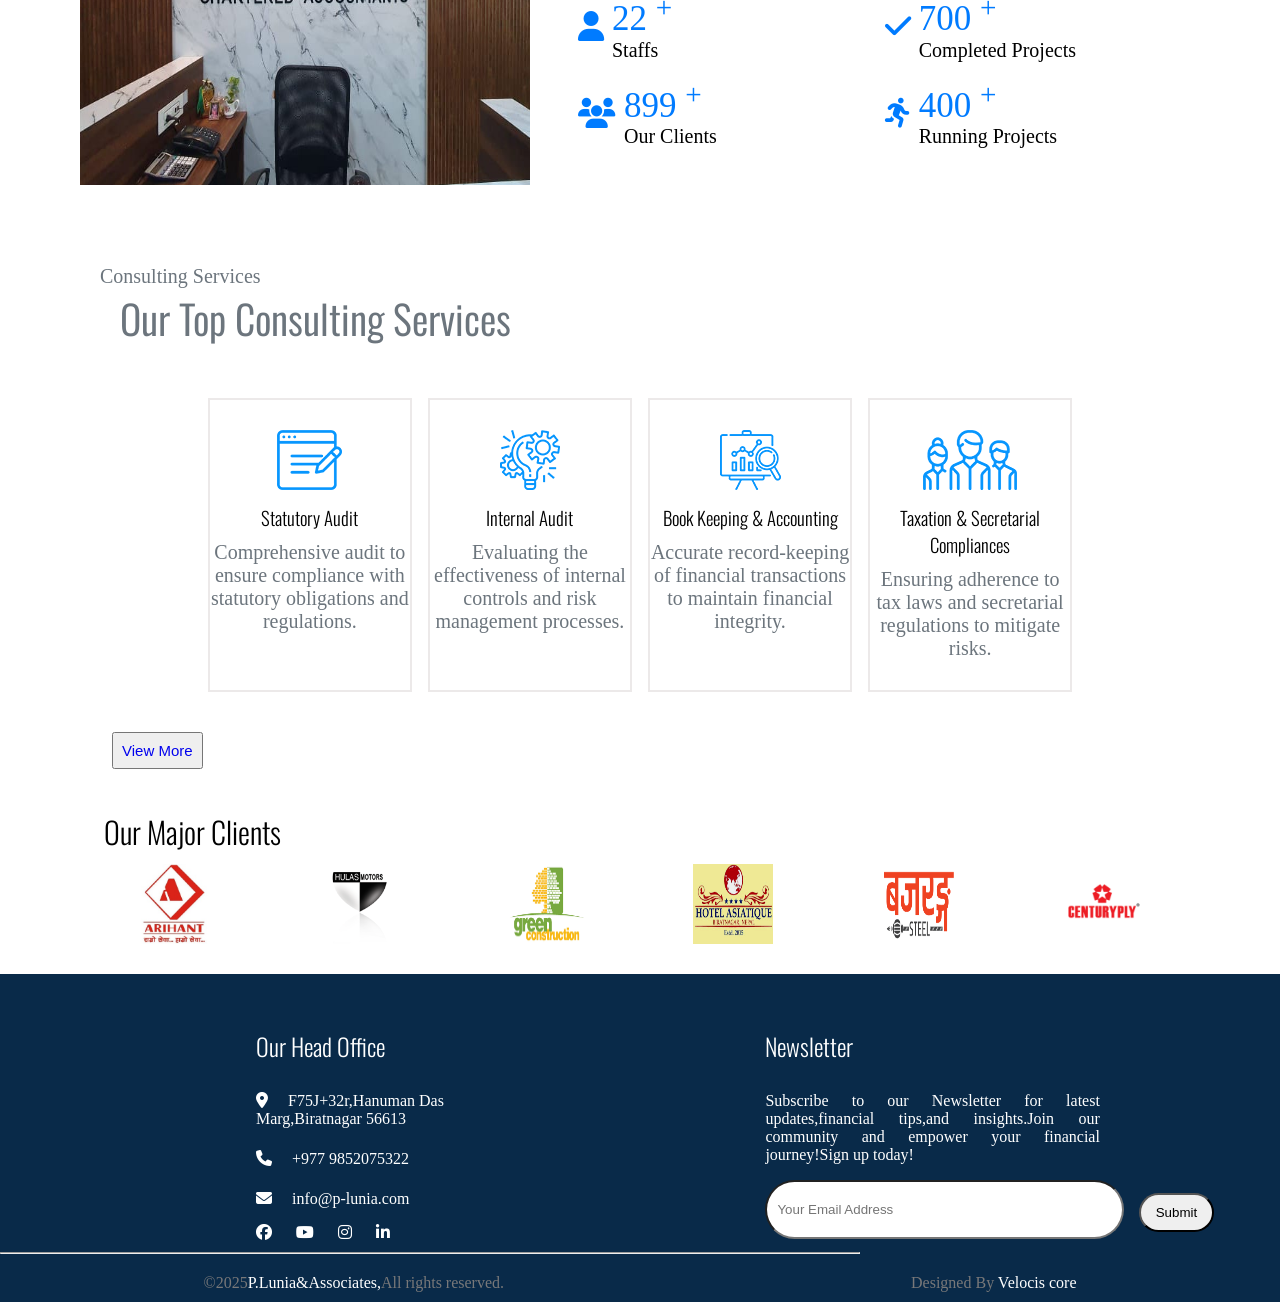
==== commit e4543d49: "footer section changed" ====
--- a/index.html
+++ b/index.html
@@ -190,7 +190,7 @@
     <footer>
       <div class="container">
         <div class="left-content">
-          <h2 style="margin: 20px; line-height: 50px">Our Head Office</h2>
+          <h2 style="margin: 20px 0px; line-height: 40px">Our Head Office</h2>
           <p>
             <i class="fa-solid fa-location-dot"></i>F75J+32r,Hanuman Das
             Marg,Biratnagar 56613
@@ -205,24 +205,24 @@
           </div>
         </div>
         <div class="right-content">
-          <h2 style="margin: 20px; line-height: 50px">Newsletter</h2>
-          <p style="width: 45%; text-align: justify">
+          <h2 style="margin: 20px 0px; line-height: 40px">Newsletter</h2>
+          <p style="width: 65%; text-align: justify">
             Subscribe to our Newsletter for latest updates,financial tips,and
             insights.Join our community and empower your financial journey!Sign
             up today!
           </p>
           <!-- form start -->
-          <!-- <div class="form">
+          <div class="form">
             <div class="input">
               <input type="email" required placeholder="Your Email Address" />
             </div>
             <div class="button">
               <button type="submit">Submit</button>
             </div>
-          </div> -->
-        </div>
-      </div>
-      <hr style="width: 75%; margin-left: 40px" />
+          </div>
+        </div>
+      </div>
+      <hr style="width: 67%; justify-self: center; margin: 10px 0px" />
       <div class="bottom-footer">
         <p>
           &copy;2025<a href="https://www.p-lunia.com/">P.Lunia&Associates,</a
--- a/Assets/css/home.css
+++ b/Assets/css/home.css
@@ -103,11 +103,13 @@
         margin: 0 auto;
         display: flex;
         justify-content: space-evenly;
+        gap: 10px;
         flex-wrap: wrap;
         h2{
             font-family: 'Oswald';
             font-weight: 300;
         }
+       
    
     .team{
         flex-basis: 15%;
@@ -269,24 +271,32 @@
    }
 .container{
     display: flex;
-padding-left: 30px;
-    margin: 30px;
     justify-content: space-around;
+    padding-top:2rem ;
+    margin-left: 16rem;
     color: white;
-         p i{
-       margin: 10px;
+    gap: 20rem;
+         p {
+       margin: 10px 0px;
+       padding: 6px 0px;
+    
+     }
+     i{
+        margin-right: 20px;
+     }
+     h2{
+        font-family: "Oswald",sans-serif;
+        font-weight: 300;
      }
     .social i{
         color: white;
-        padding: 20px 20px 10px 11px;
     }
             .form{
             position: relative;
         }
             input{
             padding: 20px 10px;
-            width: 50%;
-            margin-top: 20px;
+            width: 65%;
             border-radius: 40px;
            
         }
@@ -294,8 +304,8 @@
              padding: 10px 15px;
             border-radius: 30px;
              position: absolute;
-             left: 30em; 
-             top: 2.2em;
+             left: 28em; 
+             top: 1em;
             
         }
         button:hover{
@@ -307,6 +317,7 @@
     .bottom-footer{
         display: flex;
         justify-content: space-around;
+        padding: 10px 0px;
         p{
             color: #787879;  
         }
@@ -316,11 +327,22 @@
     }  
 } 
 /* using media query for responsive websites */
+@media(max-width:1440px) and (min-width:1377px){
+    .form button{
+        left: 24em;
+    }
+}
 
    @media(max-width:1005px){
-    .team{
+    .card .team{
         flex-basis:45%;
      } 
+     footer .container{
+        flex-wrap: wrap;
+        gap: 0px;
+        margin-left: 1rem;
+        
+    }
     .content{
         width: auto;
         h2{
@@ -335,6 +357,17 @@
             width:100%;
         }
     }
+    .context{
+        margin-left: 2rem;
+    }
+    .last{
+        margin: 10px;
+   
+     h2{
+        margin-left: 0.7rem;
+    }
+}
+    
     .services{
      .service{
         margin: 10px;
@@ -343,11 +376,8 @@
             font-size: 30px;
         }  
     }
-    .team1{
-       flex-basis:45%;
-       padding: 10px;
-    } 
-}    
+} 
+   
    }
    @media(max-width:768px){
     .topbar{
@@ -357,19 +387,24 @@
         flex-direction: column;
         width: auto;
     }
+    
    } 
+   
    @media(max-width:647px){
     .content{
         top: 25rem;
         left: 8rem; 
    }
+   .card1 .team1{
+    flex-basis:100%;
+ } 
 }
 @media(max-width:492px){
-    .row{
-        flex-wrap: wrap;
-        gap: 1px;
-       
-    }
+    .feature .right .row{
+        flex-wrap: wrap;
+        gap: 0px;
+    }
+   
     .container{
         flex-wrap: wrap;
     }
